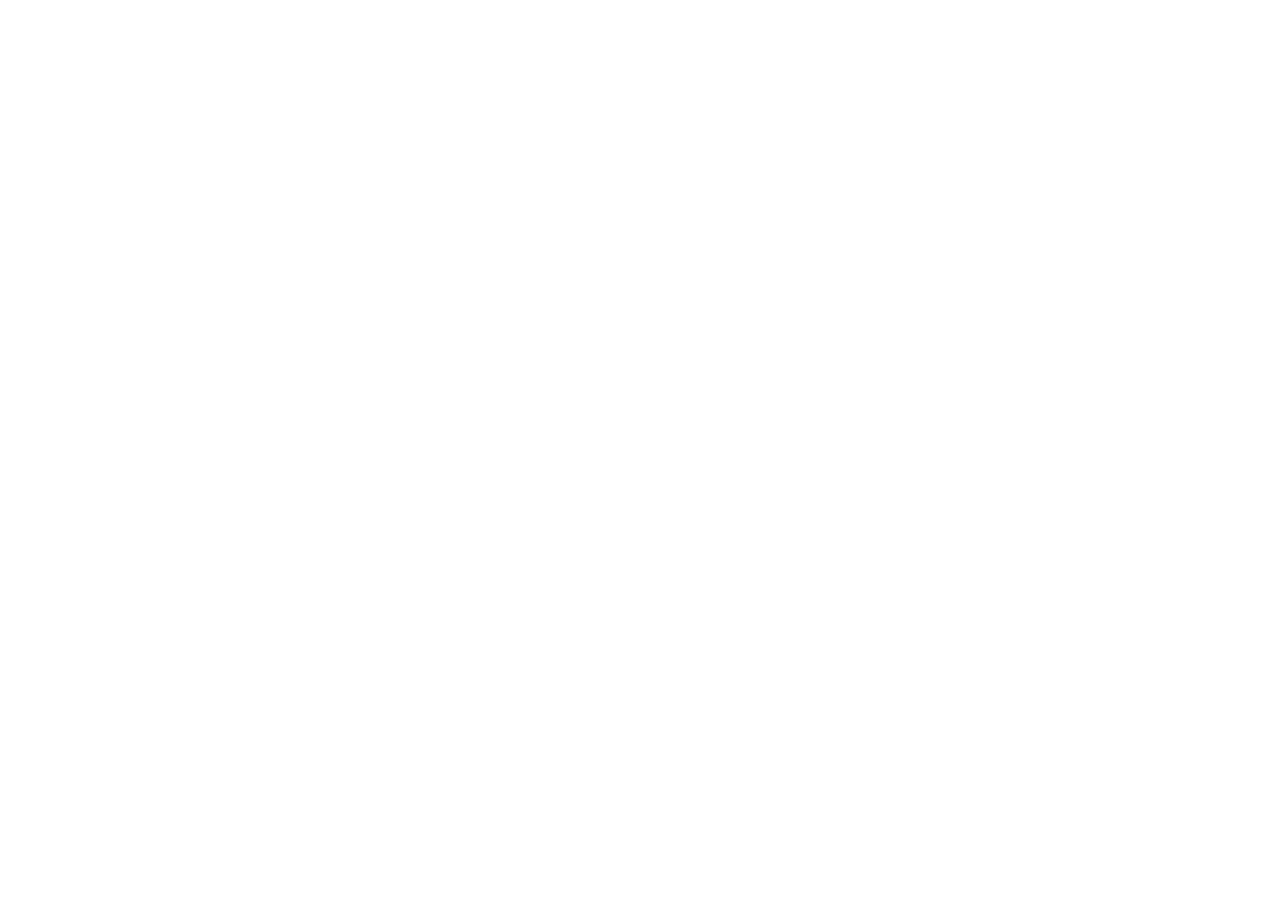
==== index.html @ 42ddf9d7 "primeiro commit do HTML" ====
<!DOCTYPE html>
<html lang="en">
<head>
    <meta charset="UTF-8">
    <meta name="viewport" content="width=device-width, initial-scale=1.0">
    <title>feedback</title>
</head>
<body>
    
</body>
</html>
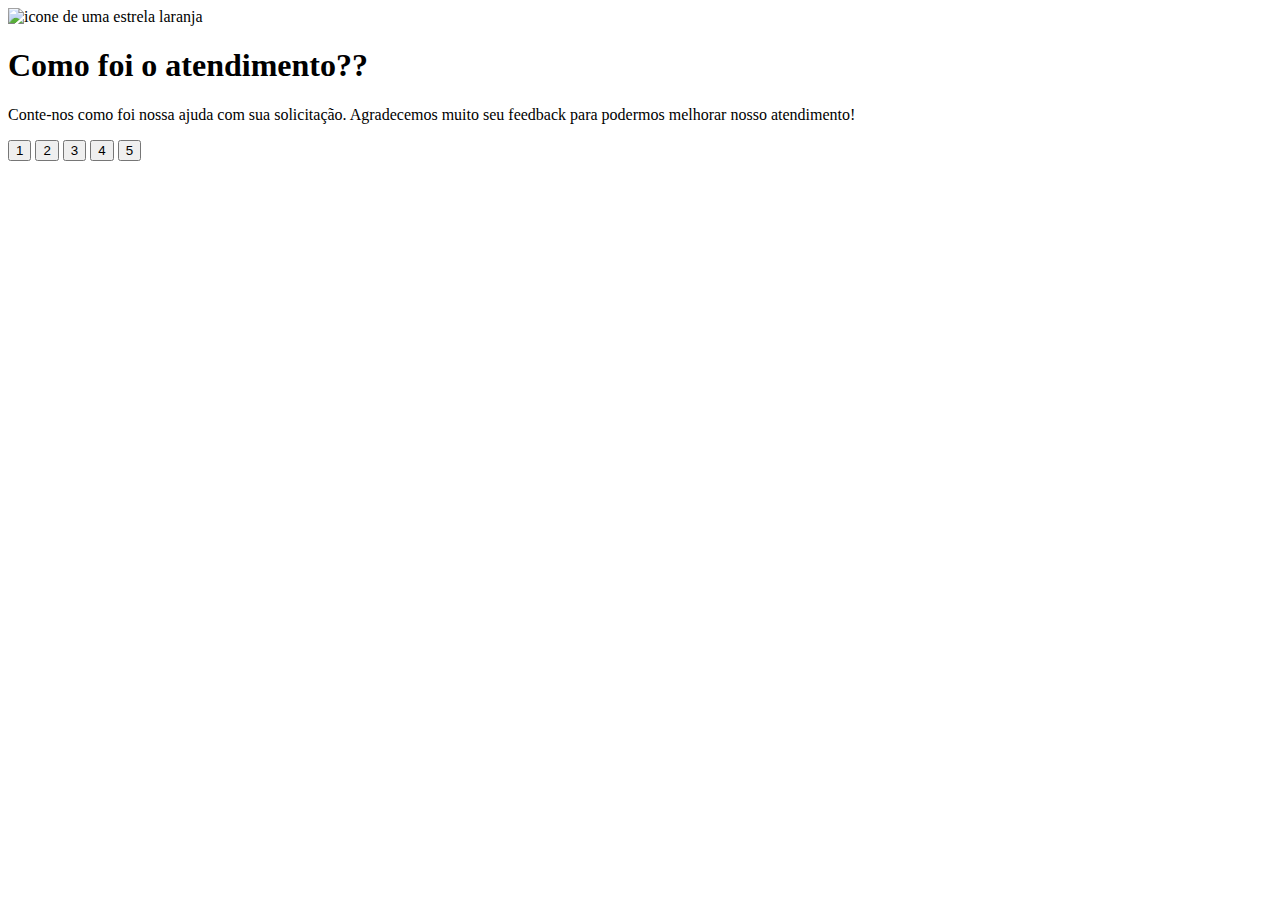
==== commit 0c268888: "segundo commit do HTML" ====
--- a/index.html
+++ b/index.html
@@ -6,6 +6,22 @@
     <title>feedback</title>
 </head>
 <body>
-    
+    <div class="card">
+       <div>
+          <img src="./images/icon-star.svg" alt="icone de uma estrela laranja">
+       </div>
+
+       <h1>Como foi o atendimento??</h1>
+
+       <p>Conte-nos como foi nossa ajuda com sua solicitação. Agradecemos muito seu feedback para podermos melhorar nosso atendimento!</p>
+
+       <div>
+        <button>1</button>
+        <button>2</button>
+        <button>3</button>
+        <button>4</button>
+        <button>5</button>
+       </div>
+    </div>
 </body>
 </html>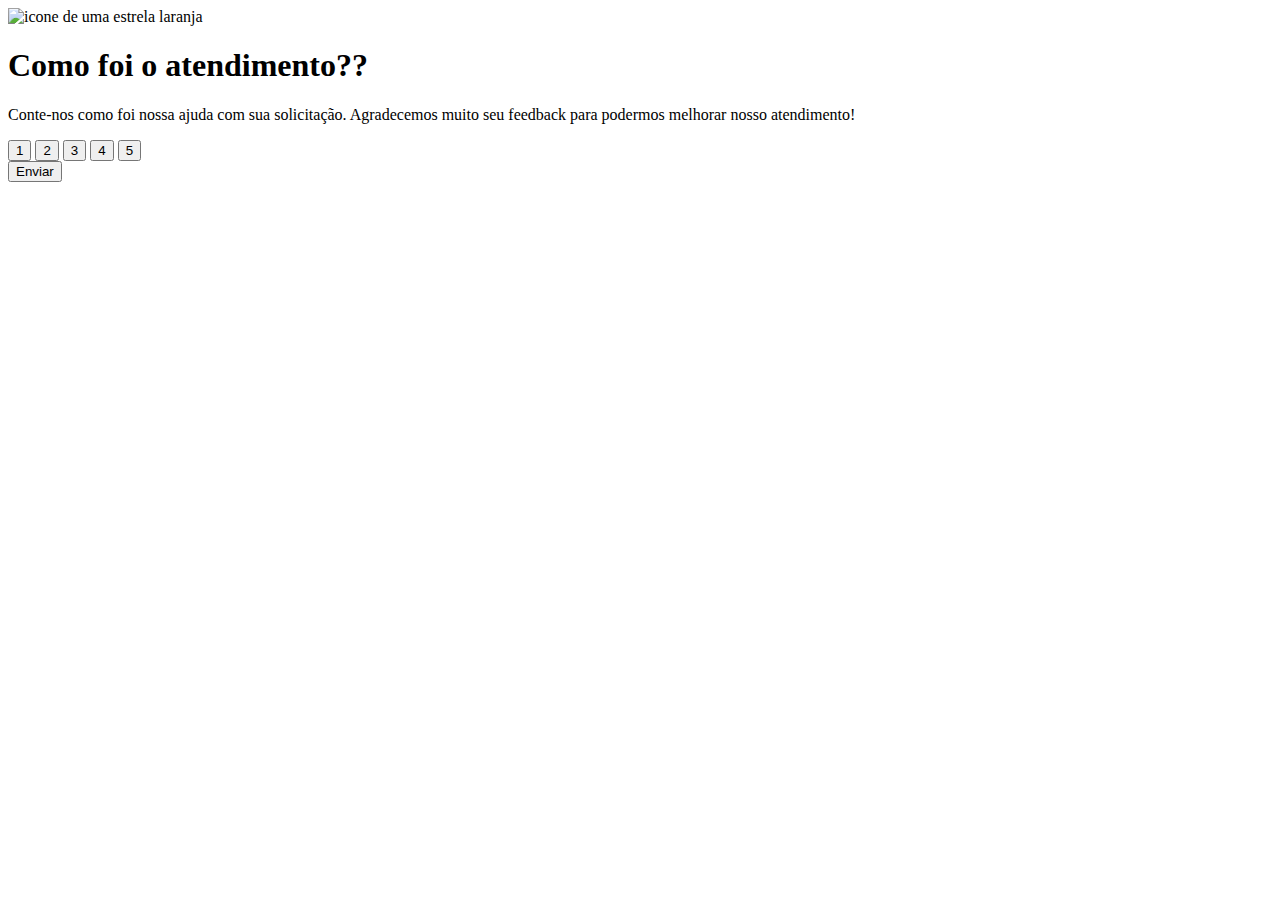
==== commit f5570076: "terceiro commit do HTML" ====
--- a/index.html
+++ b/index.html
@@ -22,6 +22,8 @@
         <button>4</button>
         <button>5</button>
        </div>
+
+       <button>Enviar</button>
     </div>
 </body>
 </html>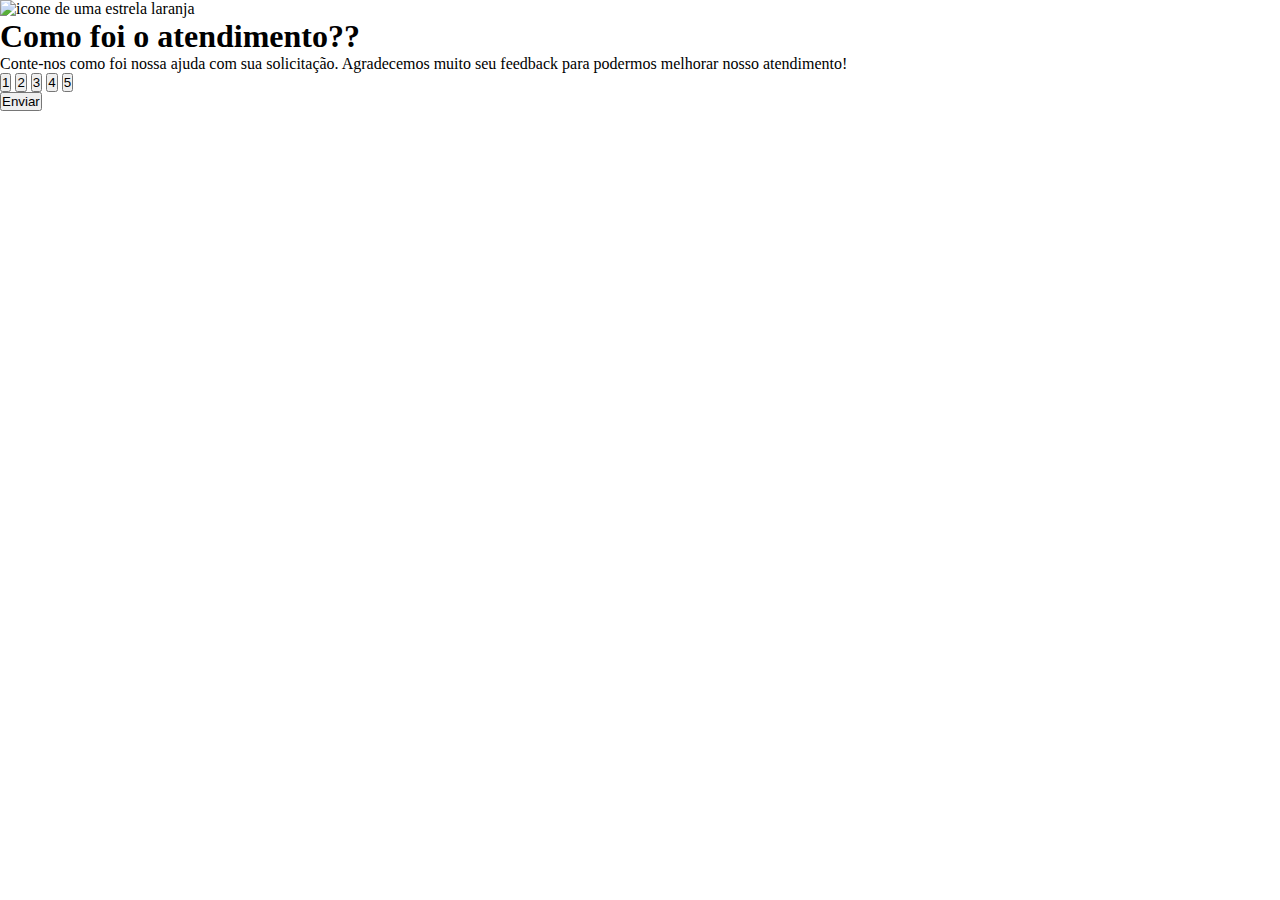
==== commit 8a26bf1c: "quarto commit do HTML e primeiro commit do CSS" ====
--- a/index.html
+++ b/index.html
@@ -3,11 +3,12 @@
 <head>
     <meta charset="UTF-8">
     <meta name="viewport" content="width=device-width, initial-scale=1.0">
+    <link rel="stylesheet" href="style.css">
     <title>feedback</title>
 </head>
 <body>
     <div class="card">
-       <div>
+       <div class="estrela">
           <img src="./images/icon-star.svg" alt="icone de uma estrela laranja">
        </div>
 
@@ -15,7 +16,7 @@
 
        <p>Conte-nos como foi nossa ajuda com sua solicitação. Agradecemos muito seu feedback para podermos melhorar nosso atendimento!</p>
 
-       <div>
+       <div class="notas">
         <button>1</button>
         <button>2</button>
         <button>3</button>
--- a/style.css
+++ b/style.css
@@ -0,0 +1,5 @@
+* {
+    margin: 0;
+    padding: 0;
+    box-sizing: border-box;
+}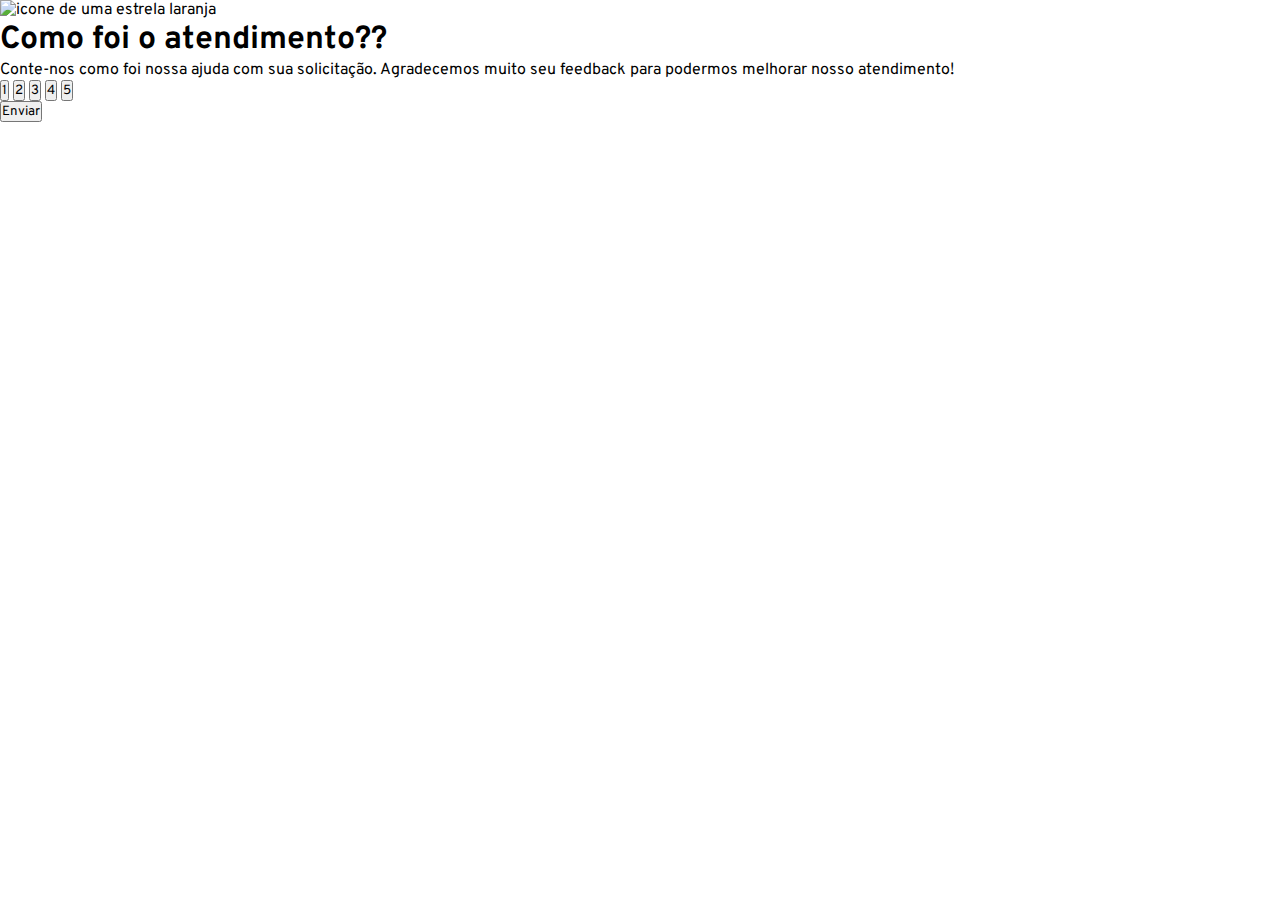
==== commit a5d4d1a4: "segundo commit do CSS" ====
--- a/index.html
+++ b/index.html
@@ -4,6 +4,9 @@
     <meta charset="UTF-8">
     <meta name="viewport" content="width=device-width, initial-scale=1.0">
     <link rel="stylesheet" href="style.css">
+    <link rel="preconnect" href="https://fonts.googleapis.com">
+    <link rel="preconnect" href="https://fonts.gstatic.com" crossorigin>
+    <link href="https://fonts.googleapis.com/css2?family=Overpass:ital,wght@0,100..900;1,100..900&display=swap" rel="stylesheet">
     <title>feedback</title>
 </head>
 <body>
--- a/style.css
+++ b/style.css
@@ -2,4 +2,15 @@
     margin: 0;
     padding: 0;
     box-sizing: border-box;
-}+    font-family: "Overpass", sans-serif;
+}
+
+ :root {
+    --dark-blue: #262E38;
+    --light-grey: #969FAD;
+    --medium-grey: #7C8798;    
+    --orange: #fc7614;
+    --very-dark-bleu: #131518;
+    --white: #FFF;
+    --black-gradient: radial-gradient(98.96% 98.96% at 50% 0%, #232A34 0%, #181E27 100%);
+ }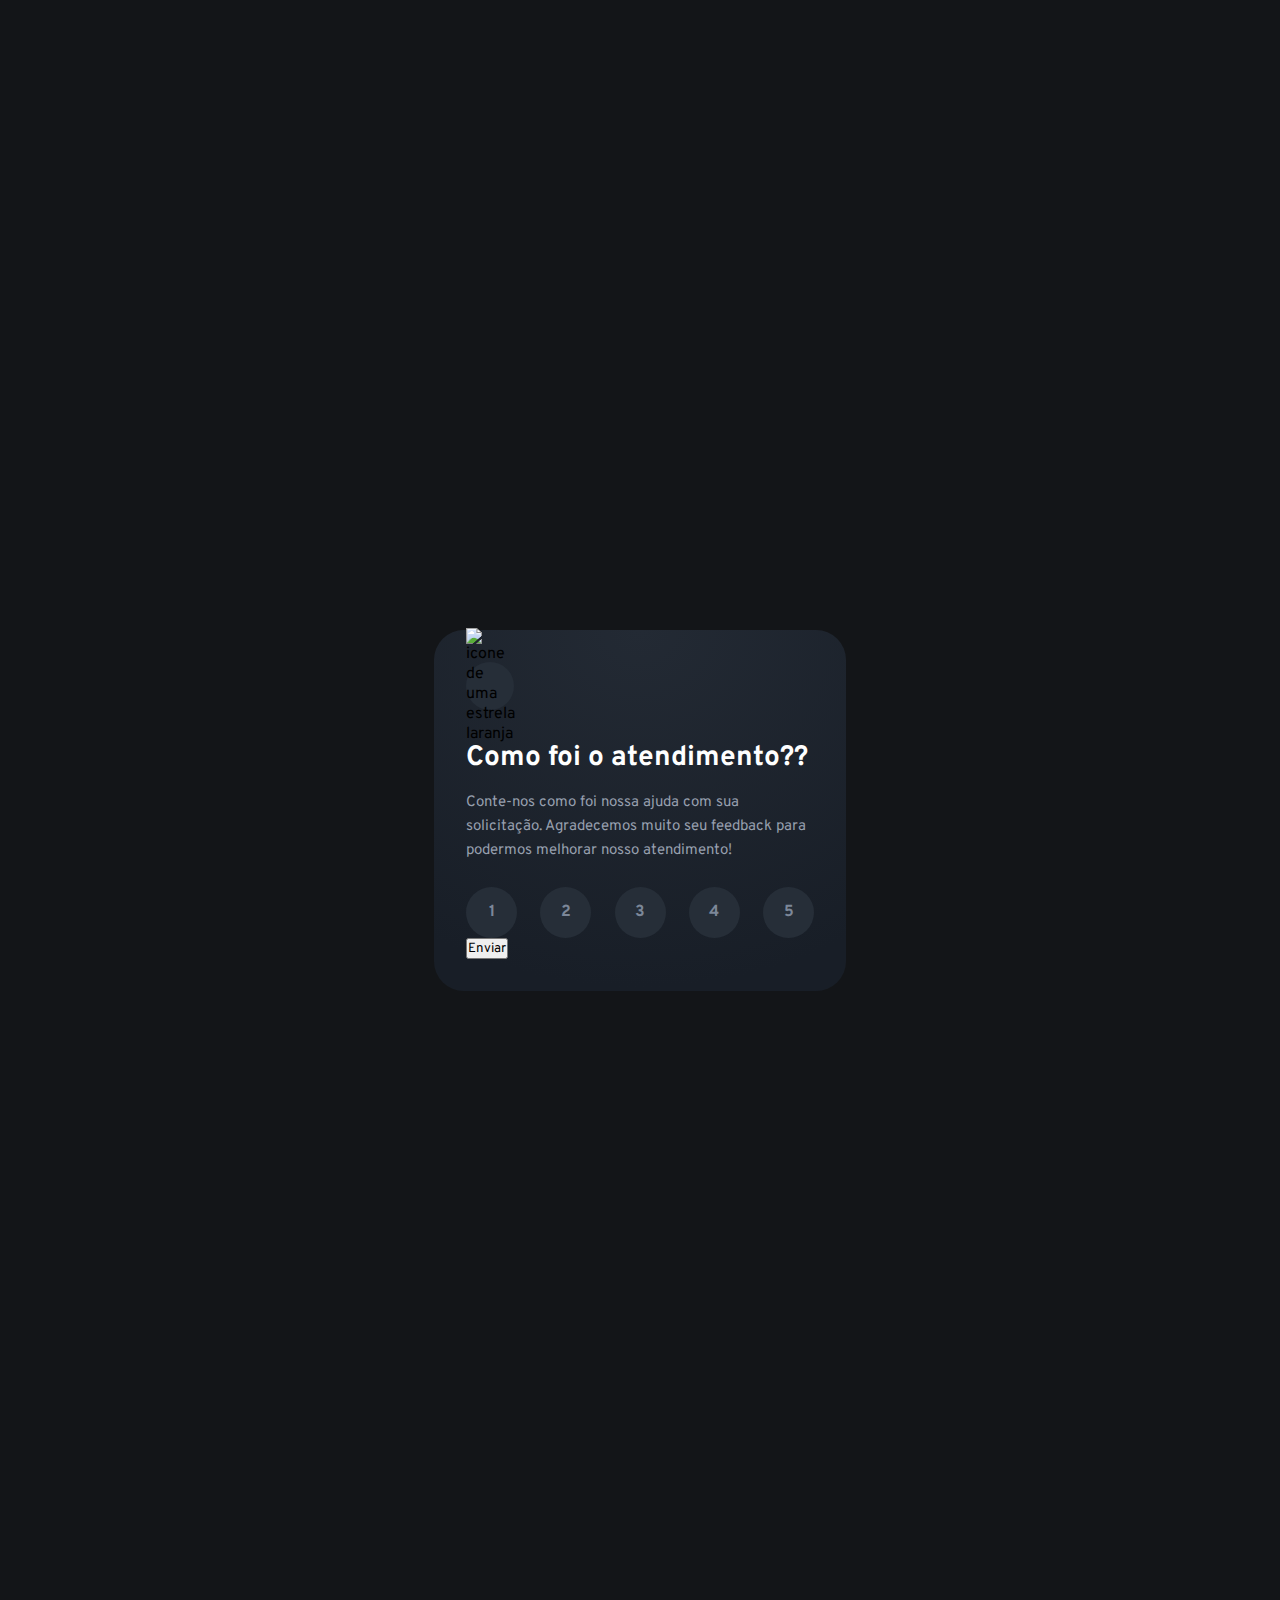
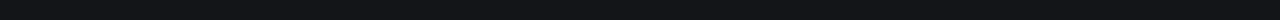
==== commit 9dc87661: "quinto commit do CSS" ====
--- a/index.html
+++ b/index.html
@@ -19,7 +19,7 @@
 
        <p>Conte-nos como foi nossa ajuda com sua solicitação. Agradecemos muito seu feedback para podermos melhorar nosso atendimento!</p>
 
-       <div class="notas">
+       <div class="botoes">
         <button>1</button>
         <button>2</button>
         <button>3</button>
--- a/style.css
+++ b/style.css
@@ -3,6 +3,7 @@
     padding: 0;
     box-sizing: border-box;
     font-family: "Overpass", sans-serif;
+    -webkit-font-smoothing: antiliased;
 }
 
  :root {
@@ -13,4 +14,65 @@
     --very-dark-bleu: #131518;
     --white: #FFF;
     --black-gradient: radial-gradient(98.96% 98.96% at 50% 0%, #232A34 0%, #181E27 100%);
- }+ }
+
+ body{
+    background-color: var(--very-dark-bleu);
+    height: 180svh;
+    display: flex;
+    justify-content: center;
+    align-items: center;
+ }
+
+ .card{
+    background: var(--black-gradient);
+    max-width: 412px;
+    padding: 32px;
+    border-radius: 30px;
+ }
+
+ .card h1{
+    color: var(--white);
+    font-size: 28px;
+    margin-bottom: 15px;
+ }
+
+ .card p{
+    color: var(--light-grey);
+    font-size: 15px;
+    line-height: 24px;
+    margin-bottom: 24px;
+ }
+
+ .estrela {
+    background-color: var(--dark-blue);
+    width: 48px;
+    height: 48px;
+
+    display: flex;
+    justify-content: center;
+    align-items: center;
+
+    border-radius: 50%;
+
+    margin-bottom: 30px;
+ }
+
+ .botoes button {
+    width: 51px;
+    height: 51px;
+    font-size: 16px;
+    font-weight: 700;
+    line-height: 24px;
+    border-radius: 50%;
+    border: none;
+    color: var(--medium-grey);
+    background-color: var(--dark-blue);
+ }
+
+ .botoes {
+    display: flex;
+    justify-content: space-between;
+ }
+
+ .botoes button:hover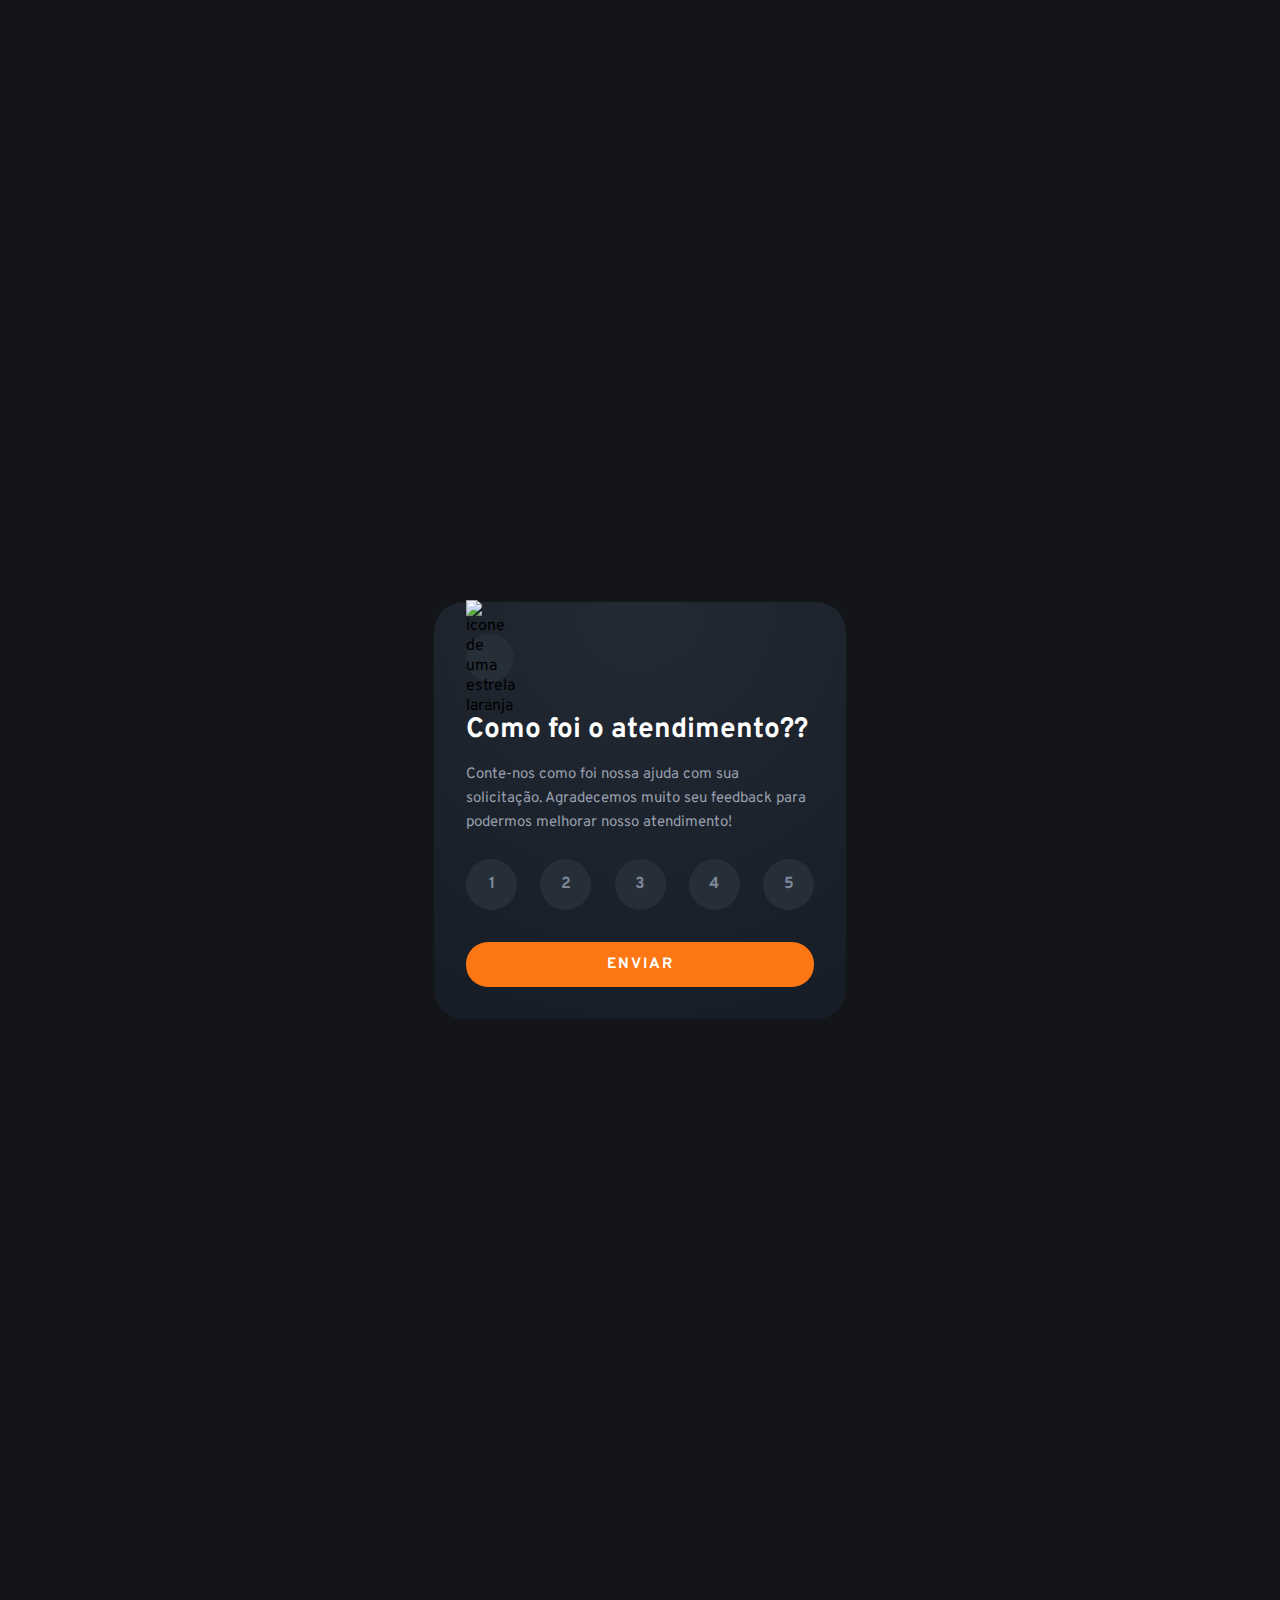
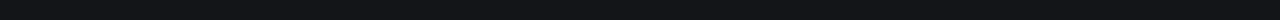
==== commit 2fc62db6: "quinto commit do HMTL e setimo do CSS" ====
--- a/index.html
+++ b/index.html
@@ -27,7 +27,7 @@
         <button>5</button>
        </div>
 
-       <button>Enviar</button>
+       <a href="">Enviar</a>
     </div>
 </body>
 </html>--- a/style.css
+++ b/style.css
@@ -68,11 +68,49 @@
     border: none;
     color: var(--medium-grey);
     background-color: var(--dark-blue);
+
+    transition: all ease-in-out 0.3s;
  }
 
  .botoes {
     display: flex;
     justify-content: space-between;
+    margin-bottom: 32px;
  }
 
- .botoes button:hover+ .botoes button:hover {
+    color: var(--white);
+    background-color: var(--orange);
+    cursor: pointer;
+ }
+
+ .botoes button:focus {
+   color: var(--white);
+   background-color: var(--light-grey);
+ }
+
+ .card > a {
+   display: block;
+   width: 100%;
+   padding: 13px;
+   background-color: var(--orange);
+   border: none;
+   border-radius: 22px;
+
+   font-size: 15px;
+   font-weight: 700;
+   text-transform: uppercase;
+   letter-spacing: 2px;
+   color: var(--white);
+   text-align: center;
+   text-decoration: none;
+
+   transition: all ease-in-out 0.3s;
+
+ }
+
+ .card > a:hover {
+   color: var(--orange);
+   background-color: var(--white);
+   cursor: pointer;
+ }